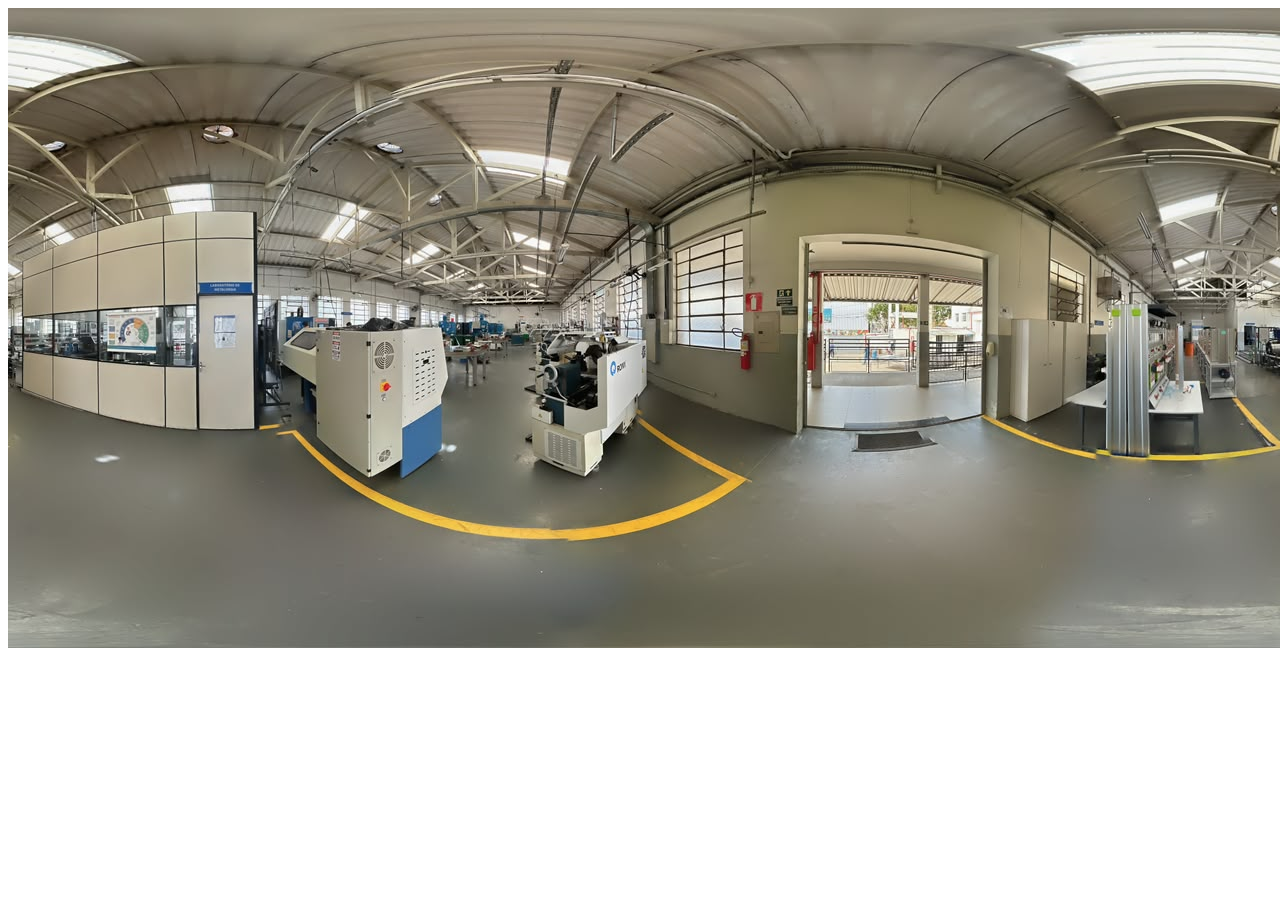
==== pagina maquinas senai/fotos.html @ e9422522 "Add files via upload" ====
<!DOCTYPE html>
<html>
<head>
  <meta charset="utf-8">
  <script src="https://aframe.io"></script>
  <script src="script.js"></script>
</head>
<body>
  <a-scene>
    <a-assets>
      <img id="sala1" src="foto1.jpeg">
    </a-assets>

    <a-sky src="#sala1"></a-sky>

    <!-- Ponto interativo onde o usuário deve mirar para abrir a foto -->
    <a-sphere class="clicavel" abre-foto position="0 1.6 -4" radius="0.1" color="red"></a-sphere>

    <!-- Adicionado: 'arrastavel' e a classe 'clicavel' para o mouse conseguir agarrar -->
    <a-image id="tela-foto" class="clicavel" arrastavel src="#minha-foto" position="0 1.6 -3" width="3" height="1.7" visible="false"></a-image>

    <!-- Câmera ajustada para aceitar tanto o "olhar fixo" quanto o clique do mouse -->
    
      <a-cursor fuse="true" fuse-timeout="1500" raycaster="objects: .clicavel"></a-cursor>
    
  </a-scene>
</body>
</html>
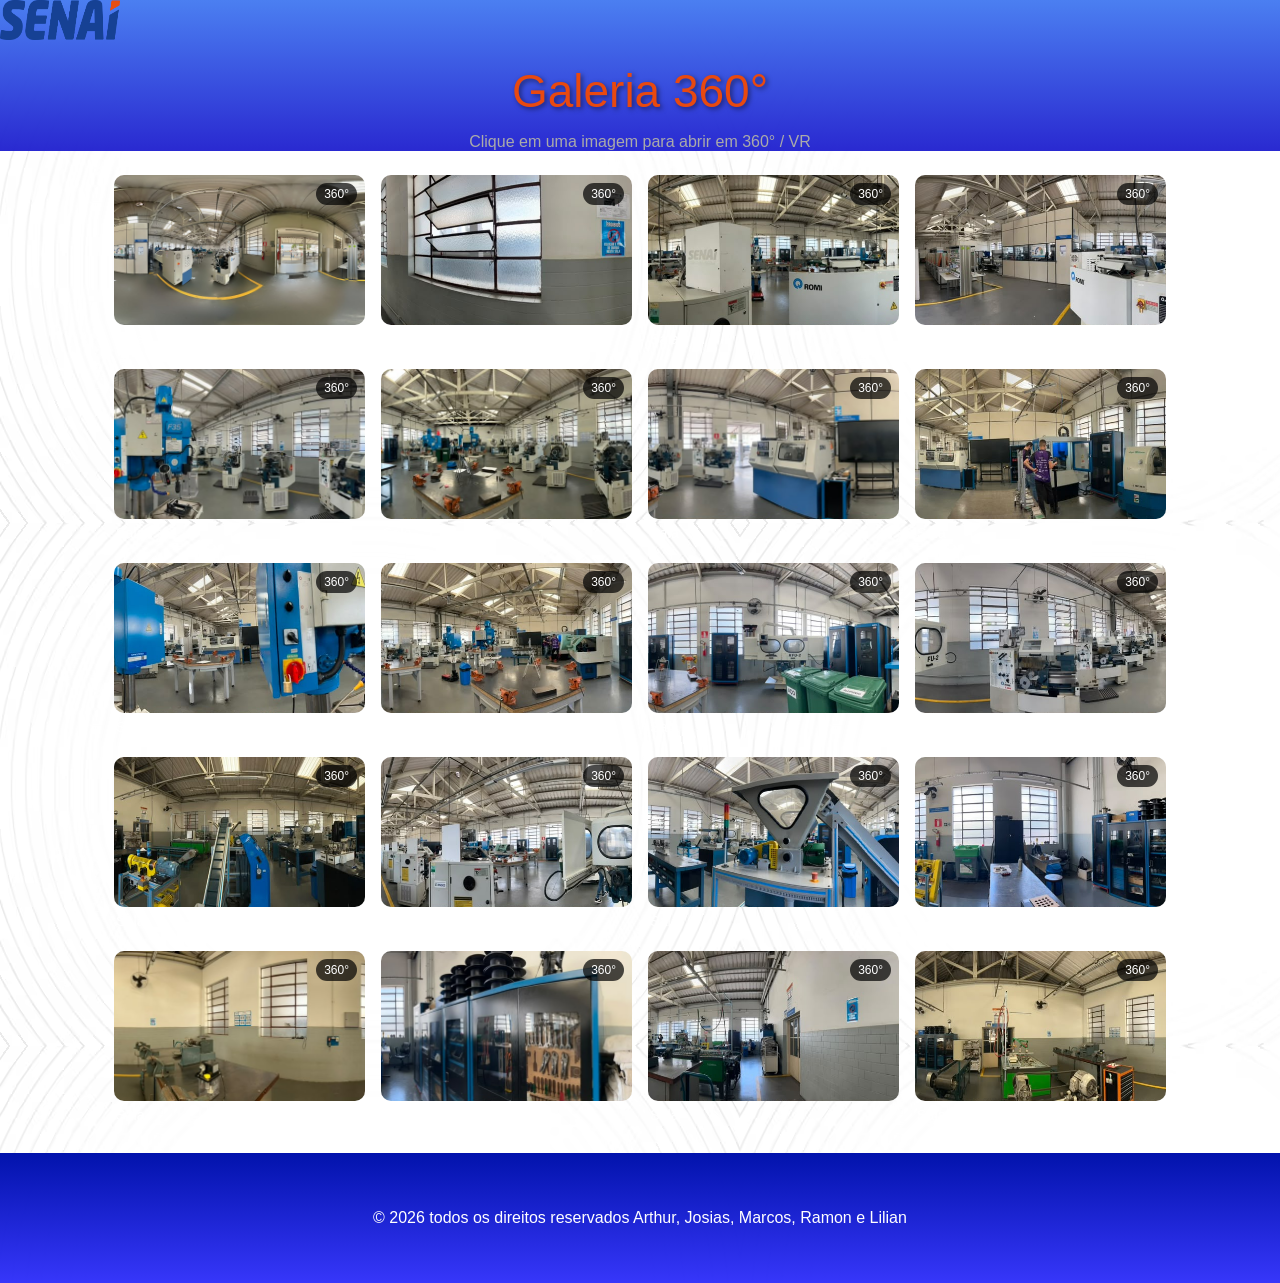
==== commit 9dcab358: "Add files via upload" ====
--- a/pagina maquinas senai/fotos.html
+++ b/pagina maquinas senai/fotos.html
@@ -1,28 +1,166 @@
 <!DOCTYPE html>
-<html>
+<html lang="pt-BR">
 <head>
-  <meta charset="utf-8">
-  <script src="https://aframe.io"></script>
-  <script src="script.js"></script>
+  <meta charset="UTF-8">
+  <meta name="viewport" content="width=device-width, initial-scale=1">
+  <title>Galeria 360 VR</title>
+  <link rel="stylesheet" href="style2.css">
+  <!-- A-Frame -->
+  <script src="https://aframe.io/releases/1.5.0/aframe.min.js"></script>
 </head>
 <body>
-  <a-scene>
-    <a-assets>
-      <img id="sala1" src="foto1.jpeg">
-    </a-assets>
+  <header>
+    <img id="logo" src="senai-logo.png" alt="logo">
+    <h1>Galeria 360°</h1>
+    <p class="sub">Clique em uma imagem para abrir em 360° / VR</p>
+  </header>
 
-    <a-sky src="#sala1"></a-sky>
+  <!--
+    Para cada imagem:
+      src      = miniatura (pode ser a própria imagem 360)
+      data-360 = caminho da imagem equiretangular (proporção 2:1)
+  -->
+  <div class="galeria">
+    <figure>
+      <img src="foto1.jpeg" data-360="foto1.jpeg" alt="Sala">
+      <span class="badge">360°</span>
+      <figcaption>Sala</figcaption>
+    </figure>
+    <figure>
+      <img src="foto2.jpeg" data-360="foto2.jpeg" alt="Sala">
+      <span class="badge">360°</span>
+      <figcaption>Sala</figcaption>
+    </figure>
+    <figure>
+      <img src="foto3.jpeg" data-360="foto3.jpeg" alt="Sala">
+      <span class="badge">360°</span>
+      <figcaption>Sala</figcaption>
+    </figure>
+    <figure>
+      <img src="foto4.jpeg" data-360="foto4.jpeg" alt="Sala">
+      <span class="badge">360°</span>
+      <figcaption>Sala</figcaption>
+    </figure>
+    <figure>
+      <img src="foto5.jpeg" data-360="foto5.jpeg" alt="Sala">
+      <span class="badge">360°</span>
+      <figcaption>Sala</figcaption>
+    </figure>
+    <figure>
+      <img src="foto6.jpeg" data-360="foto6.jpeg" alt="Sala">
+      <span class="badge">360°</span>
+      <figcaption>Sala</figcaption>
+    </figure>
+    <figure>
+      <img src="foto7.jpeg" data-360="foto7.jpeg" alt="Sala">
+      <span class="badge">360°</span>
+      <figcaption>Sala</figcaption>
+    </figure>
+    <figure>
+      <img src="foto8.jpeg" data-360="foto8.jpeg" alt="Sala">
+      <span class="badge">360°</span>
+      <figcaption>Sala</figcaption>
+    </figure>
+    <figure>
+      <img src="foto9.jpeg" data-360="foto9.jpeg" alt="Sala">
+      <span class="badge">360°</span>
+      <figcaption>Sala</figcaption>
+    </figure>
+    <figure>
+      <img src="foto10.jpeg" data-360="foto10.jpeg" alt="Sala">
+      <span class="badge">360°</span>
+      <figcaption>Sala</figcaption>
+    </figure>
+    <figure>
+      <img src="foto11.jpeg" data-360="foto11.jpeg" alt="Sala">
+      <span class="badge">360°</span>
+      <figcaption>Sala</figcaption>
+    </figure>
+    <figure>
+      <img src="foto12.jpeg" data-360="foto12.jpeg" alt="Sala">
+      <span class="badge">360°</span>
+      <figcaption>Sala</figcaption>
+    </figure>
+    <figure>
+      <img src="foto14.jpeg" data-360="foto14.jpeg" alt="Sala">
+      <span class="badge">360°</span>
+      <figcaption>Sala</figcaption>
+    </figure>
+    <figure>
+      <img src="foto15.jpeg" data-360="foto15.jpeg" alt="Sala">
+      <span class="badge">360°</span>
+      <figcaption>Sala</figcaption>
+    </figure>
+    <figure>
+      <img src="foto16.jpeg" data-360="foto16.jpeg" alt="Sala">
+      <span class="badge">360°</span>
+      <figcaption>Sala</figcaption>
+    </figure>
+    <figure>
+      <img src="foto17.jpeg" data-360="foto17.jpeg" alt="Sala">
+      <span class="badge">360°</span>
+      <figcaption>Sala</figcaption>
+    </figure>
+    <figure>
+      <img src="foto18.jpeg" data-360="foto18.jpeg" alt="Sala">
+      <span class="badge">360°</span>
+      <figcaption>Sala</figcaption>
+    </figure>
+    <figure>
+      <img src="foto19.jpeg" data-360="foto19.jpeg" alt="Sala">
+      <span class="badge">360°</span>
+      <figcaption>Sala</figcaption>
+    </figure>
+    <figure>
+      <img src="foto20.jpeg" data-360="foto20.jpeg" alt="Sala">
+      <span class="badge">360°</span>
+      <figcaption>Sala</figcaption>
+    </figure>
+    <figure>
+      <img src="foto21.jpeg" data-360="foto21.jpeg" alt="Sala">
+      <span class="badge">360°</span>
+      <figcaption>Sala</figcaption>
+    </figure>
+  </div>
 
-    <!-- Ponto interativo onde o usuário deve mirar para abrir a foto -->
-    <a-sphere class="clicavel" abre-foto position="0 1.6 -4" radius="0.1" color="red"></a-sphere>
+  <!-- Visualizador A-Frame -->
+  <div id="viewer">
+    <button id="fechar">← Voltar</button>
+    <div id="titulo-360"></div>
 
-    <!-- Adicionado: 'arrastavel' e a classe 'clicavel' para o mouse conseguir agarrar -->
-    <a-image id="tela-foto" class="clicavel" arrastavel src="#minha-foto" position="0 1.6 -3" width="3" height="1.7" visible="false"></a-image>
+    <a-scene
+      id="cena"
+      embedded
+      vr-mode-ui="enabled: true"
+      loading-screen="enabled: false"
+      renderer="antialias: true"
+      style="width:100%; height:100%;">
 
-    <!-- Câmera ajustada para aceitar tanto o "olhar fixo" quanto o clique do mouse -->
-    
-      <a-cursor fuse="true" fuse-timeout="1500" raycaster="objects: .clicavel"></a-cursor>
-    
-  </a-scene>
+      <a-sky id="ceu" src="" rotation="0 -90 0"></a-sky>
+
+      <!-- Câmera com controle por mouse/toque/giroscópio e cursor por olhar (fuse) -->
+      <a-entity camera look-controls position="0 1.6 0">
+        <a-entity
+          cursor="fuse: true; fuseTimeout: 1500"
+          raycaster="objects: .clicavel"
+          position="0 0 -1"
+          geometry="primitive: ring; radiusInner: 0.01; radiusOuter: 0.015"
+          material="color: white; shader: flat">
+        </a-entity>
+      </a-entity>
+
+      <!-- Botão "Sair" dentro do VR (olhe para ele por 1,5s) -->
+      <a-entity id="sair-vr" class="clicavel" position="0 -1.2 -2.5" rotation="-30 0 0">
+        <a-plane width="1.2" height="0.4" color="#222" opacity="0.85"></a-plane>
+        <a-text value="Sair" align="center" width="3" position="0 0 0.01"></a-text>
+      </a-entity>
+    </a-scene>
+  </div>
+
+  <footer>
+    <p>&copy; 2026 todos os direitos reservados Arthur, Josias, Marcos, Ramon e Lilian</p>
+  </footer>
+
+  <script src="script.js"></script>
 </body>
 </html>
--- a/pagina maquinas senai/style2.css
+++ b/pagina maquinas senai/style2.css
@@ -0,0 +1,108 @@
+ * { box-sizing: border-box; }
+    body {
+      margin: 0;
+      font-family: Arial, sans-serif;
+      background: #111;
+      color: #fff;
+      background-image: url('101_54768-455.avif');
+    
+    }
+    h1 { text-align: center; padding: 24px 12px 0; margin: 0; font-size: 1.5rem; }
+    p.sub { text-align: center; color: #aaa; margin: 8px 0 0; }
+
+    header{
+      background: linear-gradient(#4b7ff1, rgba(30, 30, 206, 0.95));
+    margin: 0;
+    color: #e84910;
+    
+    }
+    header h1{
+     text-align: center;
+    color: #e84910;
+    font-weight: 400;
+    margin-bottom: 15px;
+    font-size: 46px;
+      text-shadow: 2px 2px 5px rgba(0, 0, 0, 0.5);
+    }
+    .galeria {
+      display: grid;
+      grid-template-columns: repeat(auto-fill, minmax(220px, 1fr));
+      gap: 16px;
+      padding: 24px;
+      max-width: 1100px;
+      margin: 0 auto;
+    }
+    .galeria figure { margin: 0; cursor: pointer; position: relative; }
+    .galeria img {
+      width: 100%;
+      height: 150px;
+      object-fit: cover;
+      border-radius: 10px;
+      display: block;
+      transition: transform .2s;
+    }
+    .galeria figure:hover img { transform: scale(1.03); }
+    .galeria .badge {
+      position: absolute; top: 8px; right: 8px;
+      background: rgba(0,0,0,.7); padding: 4px 8px;
+      border-radius: 20px; font-size: .75rem;
+    }
+    .galeria figcaption { padding: 6px 2px; font-size: .9rem; }
+
+    /* ---------- Visualizador 360 ---------- */
+    #viewer {
+      position: fixed;
+      inset: 0;
+      z-index: 1000;
+      background: #000;
+      visibility: hidden;
+      opacity: 0;
+      pointer-events: none;
+      transition: opacity .25s;
+    }
+    #viewer.aberto {
+      visibility: visible;
+      opacity: 1;
+      pointer-events: auto;
+    }
+    #fechar {
+      position: absolute;
+      top: 14px; left: 14px;
+      z-index: 1001;
+      background: rgba(0,0,0,.65);
+      color: #fff;
+      border: 1px solid #fff5;
+      border-radius: 8px;
+      padding: 10px 16px;
+      font-size: 1rem;
+      cursor: pointer;
+    }
+    #titulo-360 {
+      position: absolute;
+      top: 18px; left: 50%;
+      transform: translateX(-50%);
+      z-index: 1001;
+      background: rgba(0,0,0,.55);
+      padding: 6px 14px;
+      border-radius: 20px;
+      font-size: .9rem;
+      pointer-events: none;
+    }
+    footer{
+    background-color: #164194 ;
+    background: linear-gradient(#0213ac, rgba(44, 44, 250, 0.95));
+    padding: 40px;
+    color: #ffffffff;
+    text-align: center;
+    margin: 0;
+    }
+    #logo{
+    width: 120px;
+    height: 40px;
+    display: flex;
+    margin-right: 151px;
+    
+}
+p{
+  color: white;
+}
